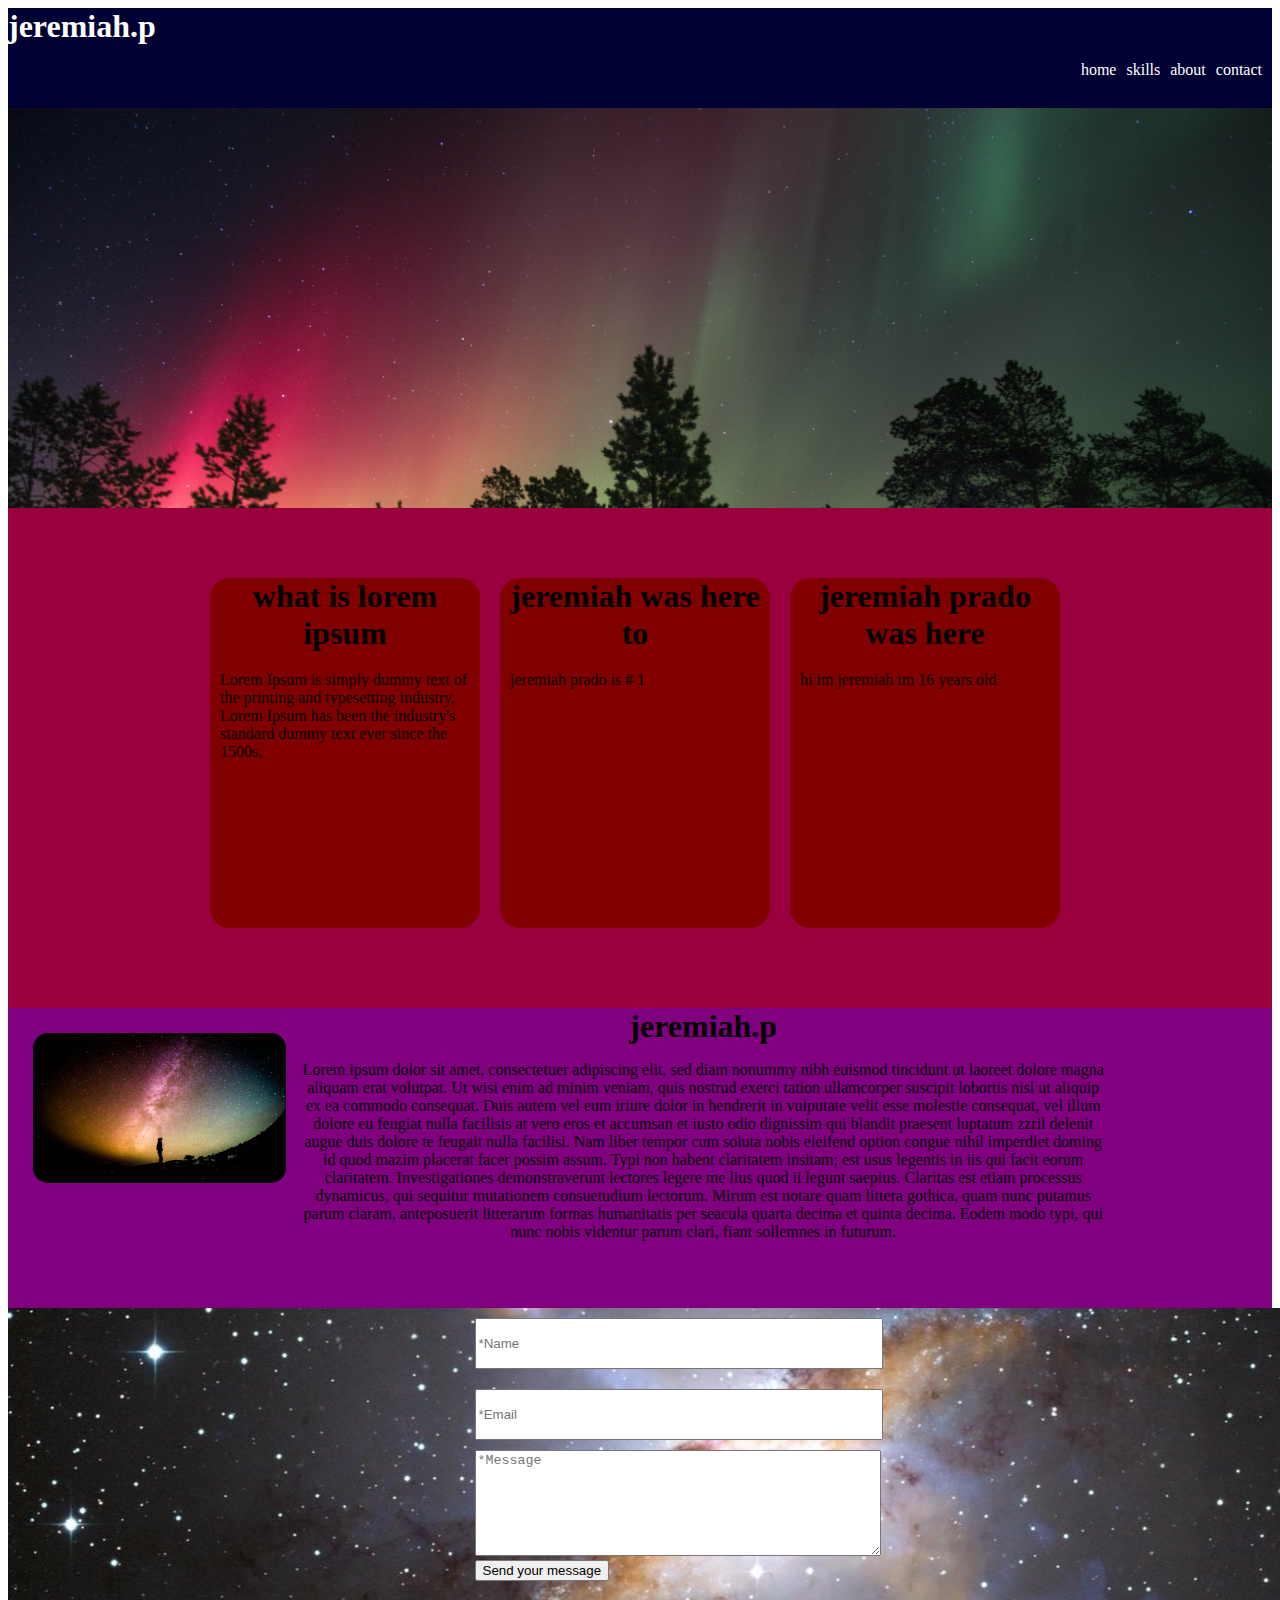
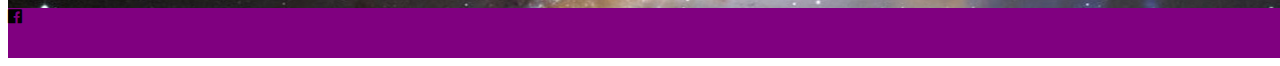
==== index.html @ 5c4cf033 "first comit" ====
<!DOCTYPE html>
<html>
    <head>
        <title></title>
        <link rel="stylesheet" href="css/day8.css" type="text/css" />
        <body>
         <link rel="stylesheet" href="https://maxcdn.bootstrapcdn.com/font-awesome/4.5.0/css/font-awesome.min.css">
   
                <!--code beiging below -->
            
       <header>
           <h1>jeremiah.p</h1>
           <ul>
             <li>home</li>  
             <li>skills</li>
             <li>about</li>
             <li>contact</li>
               
               
               
           </ul>
           
           
           
       </header>
     
       
       <div class="box-2">
           
        
       </div>
       
       <div class="box-3">
           <div class="sub-box-3">
           </div>
       </div>
       <div class="box-4"></div>
       
       <div class="box-5">
        <div class="sub-box-5">
             <div  class="sub-boxes">
                 <h1>what is lorem ipsum</h1>
                 <p>Lorem Ipsum is simply dummy text of the printing and typesetting industry. Lorem Ipsum has been the industry's standard dummy text ever since the 1500s,</p>
             
             </div>
             <div class="sub-boxes">
                 <h1>jeremiah was here to</h1>
                 <p>jeremiah prado is # 1</p>
             </div>
             
             
             <div class="sub-boxes">
                 <h1>jeremiah prado was here</h1>
             <p>hi im jeremiah im 16 years old</p>
             </div>
        </div>
       </div>
       <div class="about">
          <div class="pic">
              <img src="img/moon.jpeg"/>
            </div>
            
          <div class="info">
              <h1>jeremiah.p</h1>
              <p>Lorem ipsum dolor sit amet, consectetuer adipiscing elit,
              sed diam nonummy nibh euismod tincidunt ut laoreet dolore
              magna aliquam erat volutpat. Ut wisi enim ad minim veniam,
              quis nostrud exerci tation ullamcorper suscipit lobortis nisl
              ut aliquip ex ea commodo consequat. Duis autem vel eum iriure
              dolor in hendrerit in vulputate velit esse molestie consequat,
              vel illum dolore eu feugiat nulla facilisis at vero eros et
              accumsan et iusto odio dignissim qui blandit praesent luptatum
              zzril delenit augue duis dolore te feugait nulla facilisi.
              Nam liber tempor cum soluta nobis eleifend option congue
              nihil imperdiet doming id quod mazim placerat facer possim
              assum. Typi non habent claritatem insitam; est usus legentis
              in iis qui facit eorum claritatem. Investigationes
              demonstraverunt lectores legere me lius quod ii legunt saepius.
              Claritas est etiam processus dynamicus, qui sequitur mutationem
              consuetudium lectorum. Mirum est notare quam littera gothica,
              quam nunc putamus parum claram, anteposuerit litterarum formas
              humanitatis per seacula quarta decima et quinta decima. Eodem
              modo typi, qui nunc nobis videntur parum clari, fiant sollemnes
              in futurum.</p>
          </div>
         </div>
          
          <div id="contact">
             <div class="form-box">
                 
                    <form action="/my-handling-form-page" method="post">
                        <div>
                            <label for="name"></label>
                            <input type="text" id="name" placeholder="*Name "/>
                        </div>
                        
                        <div>
                            <label for="mail"></label>
                            <input type="email" id="mail" placeholder="*Email " />
                        </div>
            
                        <div>
                            <label for="msg"></label>
                            <textarea id="msg" placeholder="*Message "></textarea>
                        </div>
                        
                        <div class="button">
                            <button type="submit">Send your message</button>
                        </div>
                    </form>
                    
                </div>     
           </div>
           <div class="footer">
               <i class="fa fa-facebook-official"></i>
        <ifame width="420" height= "315" 
            src="https://www.youtube.com/watch?v=RhbLnom8X5U">
        </ifame>
           </div>
     
        </body>
    </head>
</html>
---- css/day8.css ----
header{
    width: 100%;
   height: 100px;
   background-color:#000033;
   color:white;
}
ul{list-style-type:none;
float:right;
}
header li {
    float:left;
    margin:0px 10px 0px 0px;
    
}

.box-2
{
   height:400px;
   width:100%;
   background:url("../img/snow.jpeg")center;
   background-attachment: fixed;
   background-size:cover;
}



/*
.box-4{
   height:100px;
   width:100%;
   background-color:orange;
   clear:both;
   
}
*/
.box-5{
   height:500px;
   width:100%;
   background-color:#99003d;
}

.sub-box-5 {
    height:100%;
    width:900px;
    background-color:;
    margin: auto;
}    
.sub-boxes{
    height: 70%;
    width: 30%;
    background-color:#800000;
    float: left;
    margin: 70px 0px 0px 20px;
    border-radius: 20px;
}

.sub-boxes h1{
text-align: center;
}

.sub-boxes p{
   padding:3px 10px 3px 10px; 
    
}
.sub-box-7{
    height: 70%;
    width: 30%;
    background-color:#800000;
    float: left;
    margin: 0px 0px 0px 10px;
}
.sub-box-8{
    height:70%;
    width: 30%;
    background-color:#800000;
    float: left;
    margin:0px 0px 0px 5px;
}
.about{
    height: 300px;
    background-color: purple;
}
.pic{
    height: 100%;
    width: 20%;
    float: left;
}
.pic img{
    height: 50%;
    width: 100%;
    margin:10%;
    border-radius:15px;
}
#contact{
    height: 300px;
    width: 1333px;
    clear: both;
    background:url("../img/ace.jpeg")center;
}
.form-box{
    height: 100%;
    width: 400px;
    margin: 0 auto;
}
.form-box input{
    width: 400px;
    height: 45px;
    margin-top: 10px;
    margin-bottom: 10px;
}
.form-box textarea{
    width: 400px;
    height: 100px;
}
h1{
    margin: 0px;
    
}
.info{
    float: left;
    width: 70%;
}
.info h1 {
text-align: center;
}
.info p{
    text-align: center;
    padding: 0 40px;
}
.footer{
height: 50px;
width: 1335px;
background-color: purple;

    
}
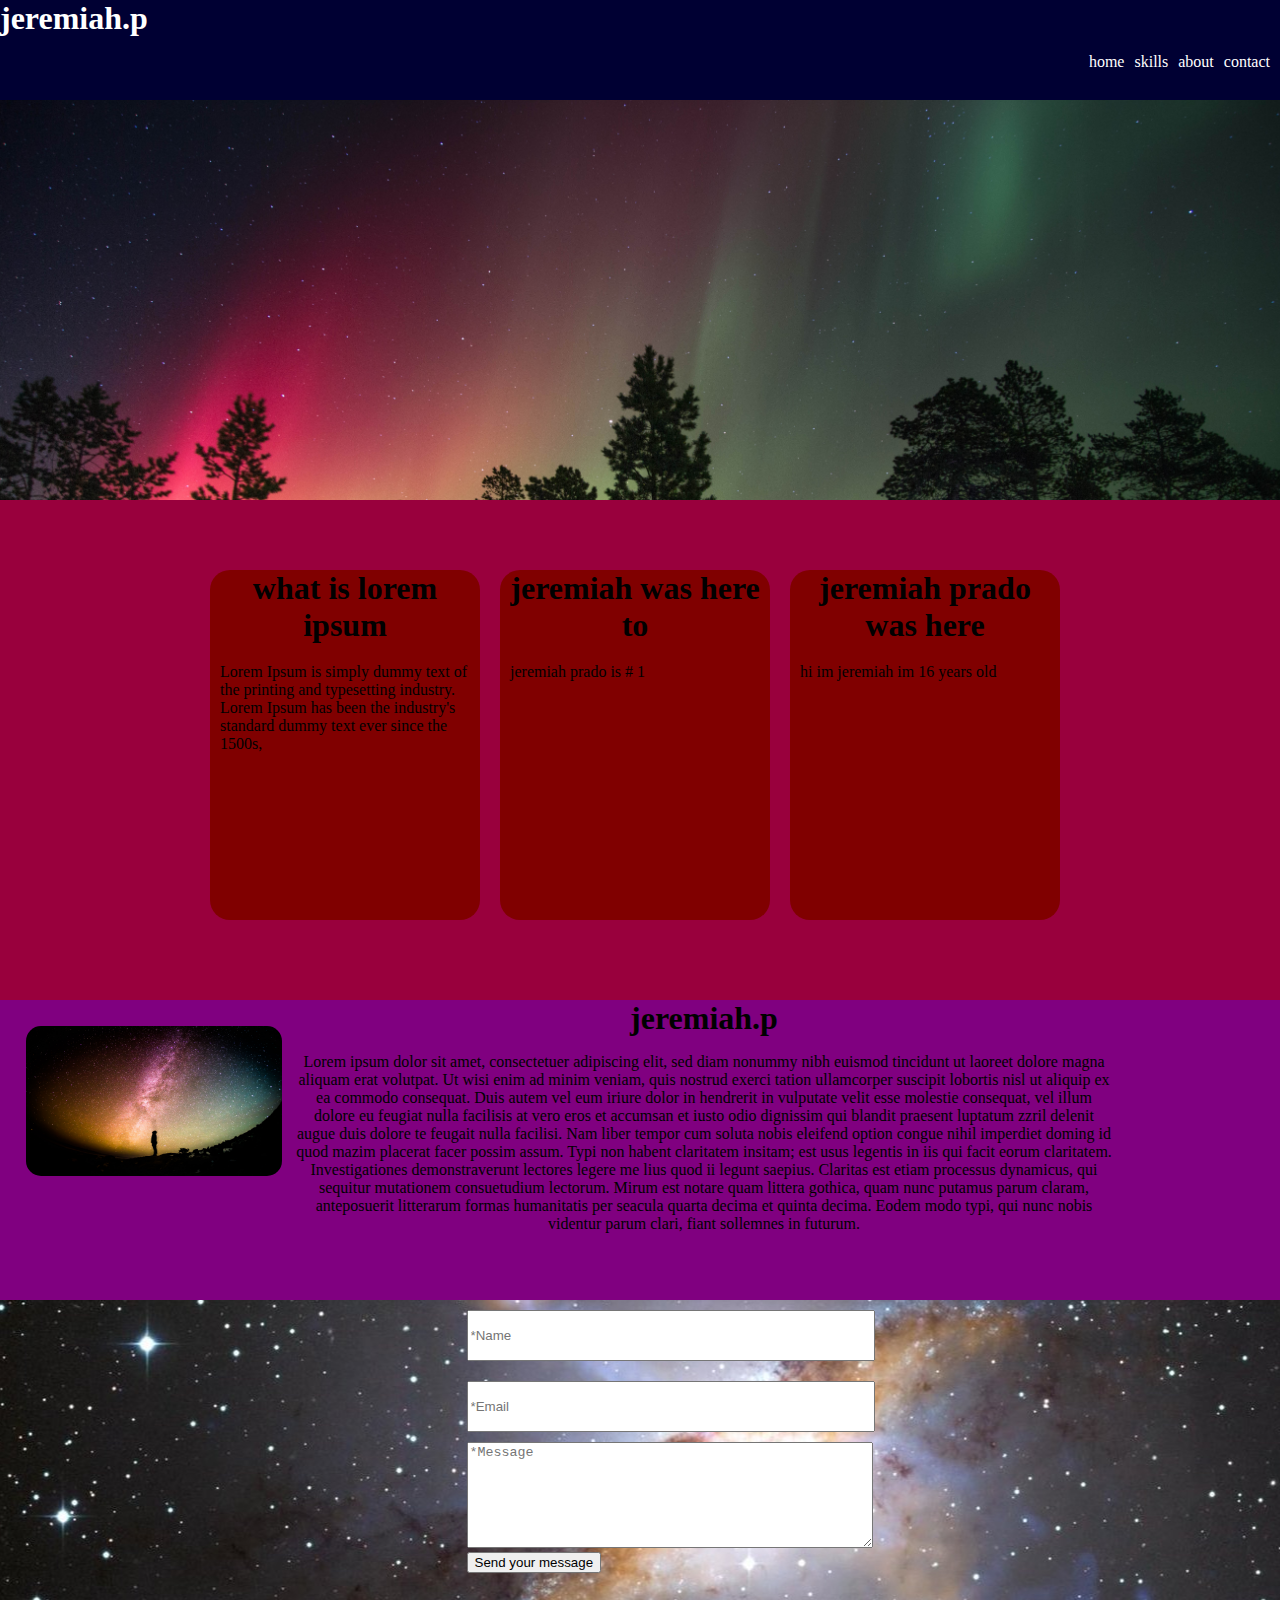
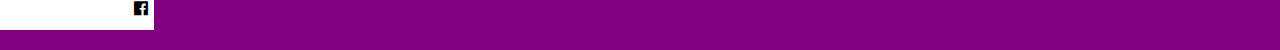
==== commit d3fe9440: "pushing" ====
--- a/index.html
+++ b/index.html
@@ -7,6 +7,7 @@
          <link rel="stylesheet" href="https://maxcdn.bootstrapcdn.com/font-awesome/4.5.0/css/font-awesome.min.css">
    
                 <!--code beiging below -->
+                
             
        <header>
            <h1>jeremiah.p</h1>
@@ -26,7 +27,7 @@
      
        
        <div class="box-2">
-           
+<iframe width="560" height="315" src="https://www.youtube.com/embed/0kKYRoE0poc" frameborder="0" allowfullscreen></iframe>
         
        </div>
        
@@ -113,9 +114,6 @@
            </div>
            <div class="footer">
                <i class="fa fa-facebook-official"></i>
-        <ifame width="420" height= "315" 
-            src="https://www.youtube.com/watch?v=RhbLnom8X5U">
-        </ifame>
            </div>
      
         </body>
--- a/css/day8.css
+++ b/css/day8.css
@@ -1,5 +1,7 @@
  
-
+body{
+    margin: 0;
+}
  
 header{
     width: 100%;
@@ -25,6 +27,10 @@
    background-size:cover;
 }
 
+
+.box-2 iframe{
+    margin: 40px 0 0 400px;
+}
 
 
 /*
@@ -137,3 +143,9 @@
 
     
 }
+.footer i {
+    height: 30px;
+    width: 20px;
+    padding-left: 10%;
+    background-color: white;
+}
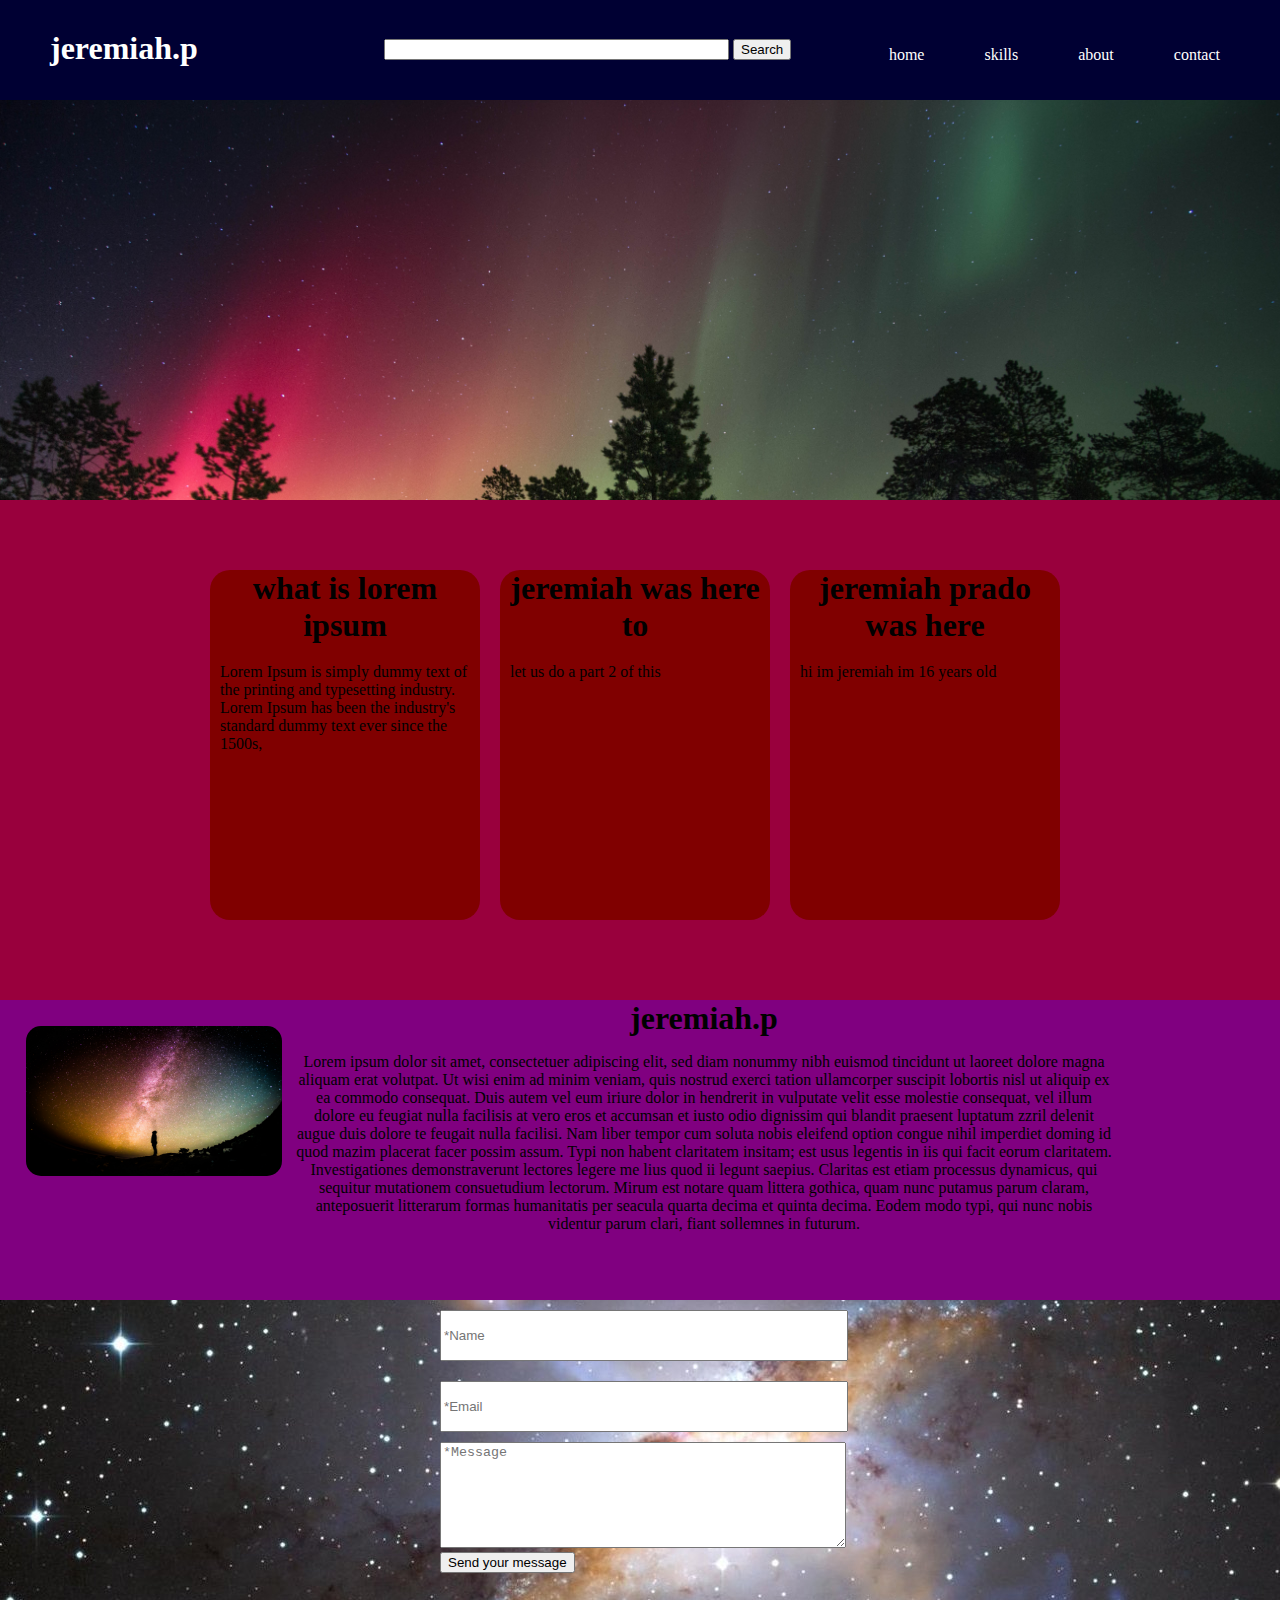
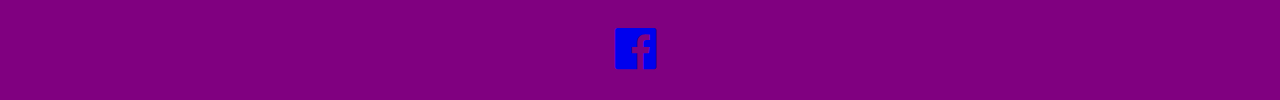
==== commit 1ef7e34d: "final push" ====
--- a/index.html
+++ b/index.html
@@ -20,15 +20,24 @@
                
                
            </ul>
-           
+           <!-- Use of this code assumes agreement with the Google Custom Search Terms of Service. -->
+<!-- The terms of service are available at http://www.google.com//cse/docs/tos.html -->
+<form name="cse" id="searchbox_demo" action="https://www.google.com/cse">
+  <input type="hidden" name="cref" value="" />
+  <input type="hidden" name="ie" value="utf-8" />
+  <input type="hidden" name="hl" value="" />
+  <input name="q" type="text" size="40" />
+  <input type="submit" name="sa" value="Search" />
+</form>
+<script type="text/javascript" src="https%3A%2F%2Fcse.google.com%2Fcse/tools/onthefly?form=searchbox_demo&lang="></script>
+                                
            
            
        </header>
      
        
        <div class="box-2">
-<iframe width="560" height="315" src="https://www.youtube.com/embed/0kKYRoE0poc" frameborder="0" allowfullscreen></iframe>
-        
+           <iframe width="560" height="315" src="https://www.youtube.com/embed/739ZvOinuk0" frameborder="0" allowfullscreen></iframe>
        </div>
        
        <div class="box-3">
@@ -46,7 +55,7 @@
              </div>
              <div class="sub-boxes">
                  <h1>jeremiah was here to</h1>
-                 <p>jeremiah prado is # 1</p>
+                 <p>let us do a part 2 of this</p>
              </div>
              
              
@@ -113,9 +122,13 @@
                 </div>     
            </div>
            <div class="footer">
-               <i class="fa fa-facebook-official"></i>
+               <div class="icon-box"> 
+               
+               <a href="https://www.facebook.com/"><i class="fa fa-facebook-official"></i></a>
+               </div>
            </div>
      
         </body>
+        
     </head>
 </html>--- a/css/day8.css
+++ b/css/day8.css
@@ -9,15 +9,26 @@
    background-color:#000033;
    color:white;
 }
+header h1 {
+    float: left;
+    padding-left: 50px;
+    padding-top: 30px;
+}
 ul{list-style-type:none;
 float:right;
 }
 header li {
     float:left;
     margin:0px 10px 0px 0px;
+    padding-top: 30px;
+    padding-right: 50px;
     
 }
-
+header form{
+    padding-top: 39px;
+    padding-bottom: 20px;
+    padding-left: 30%;
+}
 .box-2
 {
    height:400px;
@@ -102,7 +113,7 @@
 }
 #contact{
     height: 300px;
-    width: 1333px;
+    width: 100%;
     clear: both;
     background:url("../img/ace.jpeg")center;
 }
@@ -137,15 +148,18 @@
     padding: 0 40px;
 }
 .footer{
-height: 50px;
-width: 1335px;
+height: 100px;
+width: 100%;
 background-color: purple;
 
-    
+
 }
-.footer i {
-    height: 30px;
-    width: 20px;
-    padding-left: 10%;
-    background-color: white;
+.icon-box{
+    height:50px;
+    width: 50px;
+    margin: 0 auto;
+    padding: 25px 0;
 }
+.footer i{
+    font-size:3em;
+}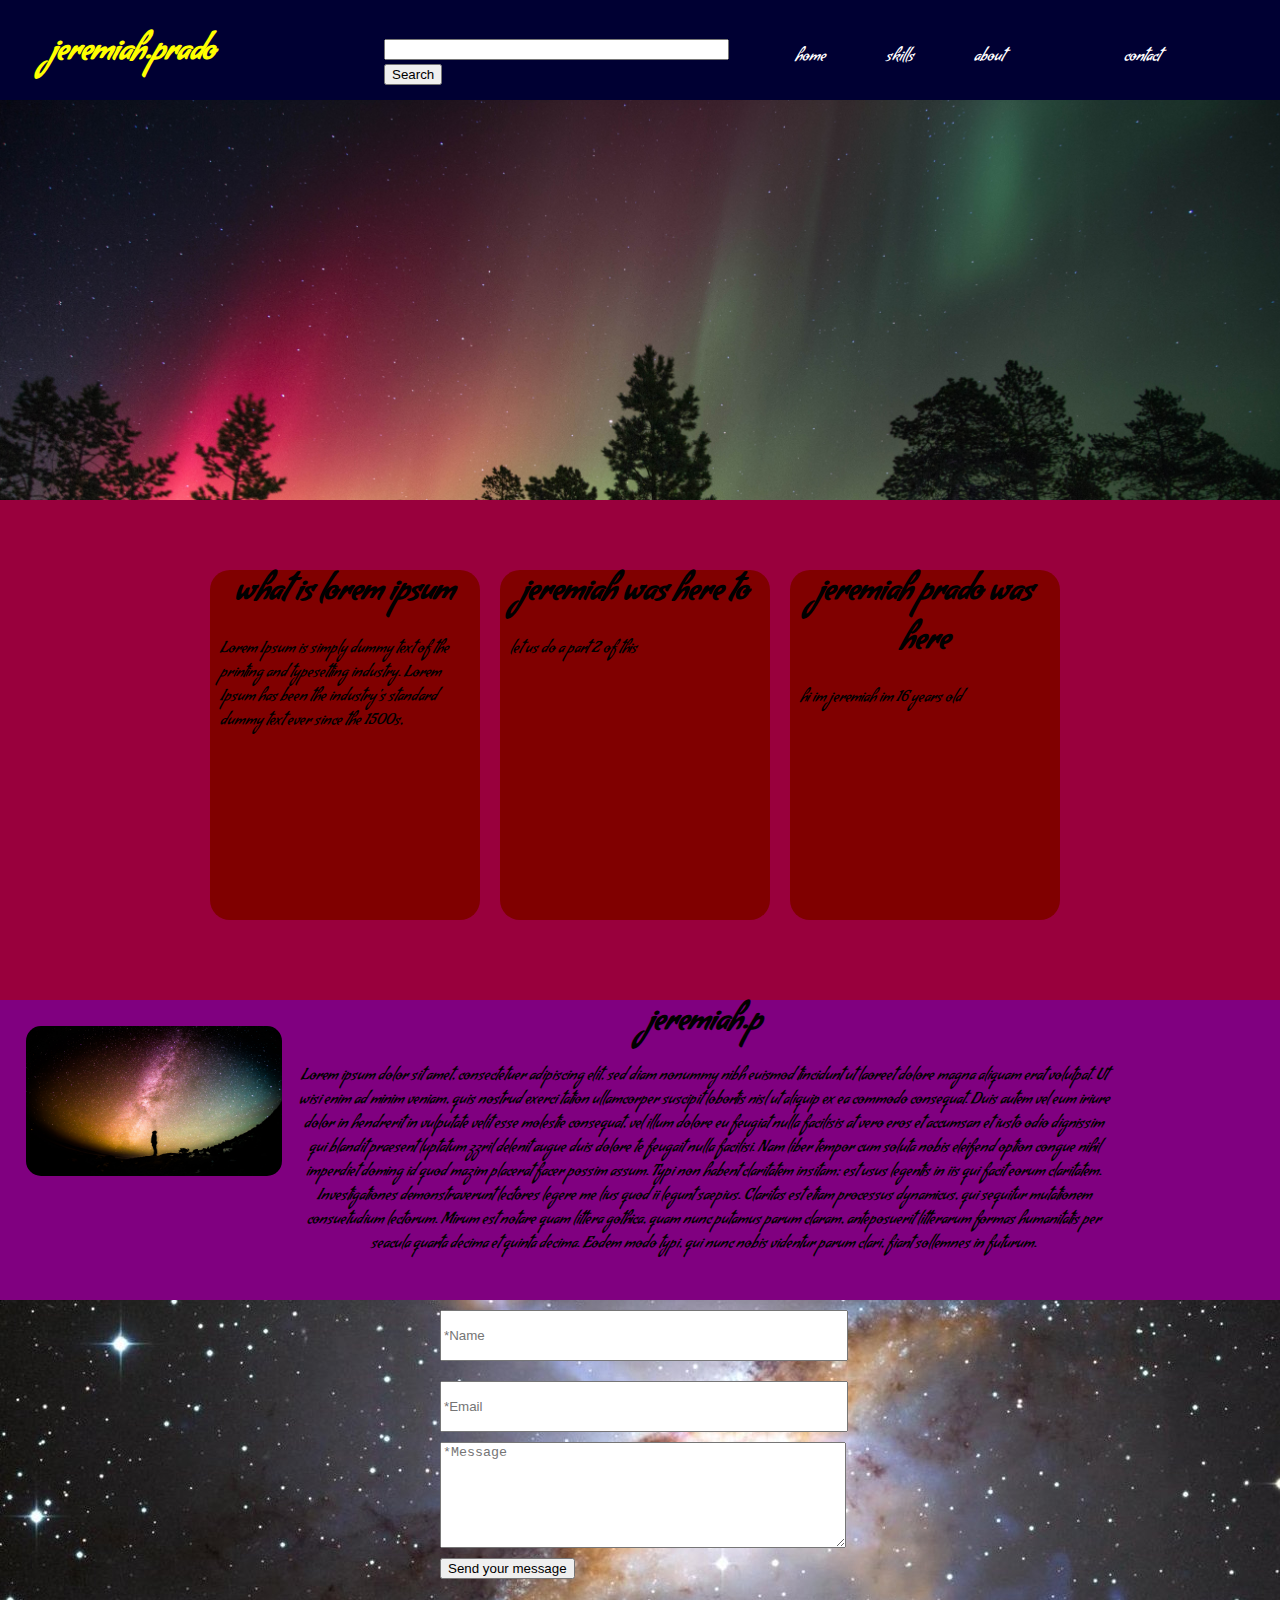
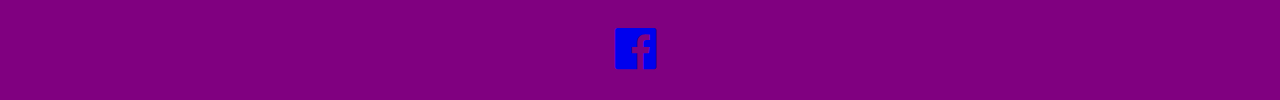
==== commit 2d53c0fb: "hgn" ====
--- a/index.html
+++ b/index.html
@@ -4,20 +4,22 @@
         <title></title>
         <link rel="stylesheet" href="css/day8.css" type="text/css" />
         <body>
+         <link href='https://fonts.googleapis.com/css?family=Condiment' rel='stylesheet' type='text/css'>
+
          <link rel="stylesheet" href="https://maxcdn.bootstrapcdn.com/font-awesome/4.5.0/css/font-awesome.min.css">
-   
+</head> 
                 <!--code beiging below -->
                 
             
        <header>
-           <h1>jeremiah.p</h1>
+           <h1>
+               <span>jeremiah.prado</span>
+            </h1>
            <ul>
-             <li>home</li>  
-             <li>skills</li>
-             <li>about</li>
-             <li>contact</li>
-               
-               
+             <li><span>home</span></li>  
+             <li><span>skills</span></li>
+             <li><span>about</span><li>
+             <li><span>contact</span><li>
                
            </ul>
            <!-- Use of this code assumes agreement with the Google Custom Search Terms of Service. -->
--- a/css/day8.css
+++ b/css/day8.css
@@ -1,6 +1,7 @@
  
 body{
     margin: 0;
+    font-family: 'Condiment', cursive;
 }
  
 header{
@@ -14,6 +15,12 @@
     padding-left: 50px;
     padding-top: 30px;
 }
+header span:hover{
+    color: yellow;
+}
+h1:hover{
+    color:yellow;
+}
 ul{list-style-type:none;
 float:right;
 }
@@ -24,6 +31,7 @@
     padding-right: 50px;
     
 }
+
 header form{
     padding-top: 39px;
     padding-bottom: 20px;
